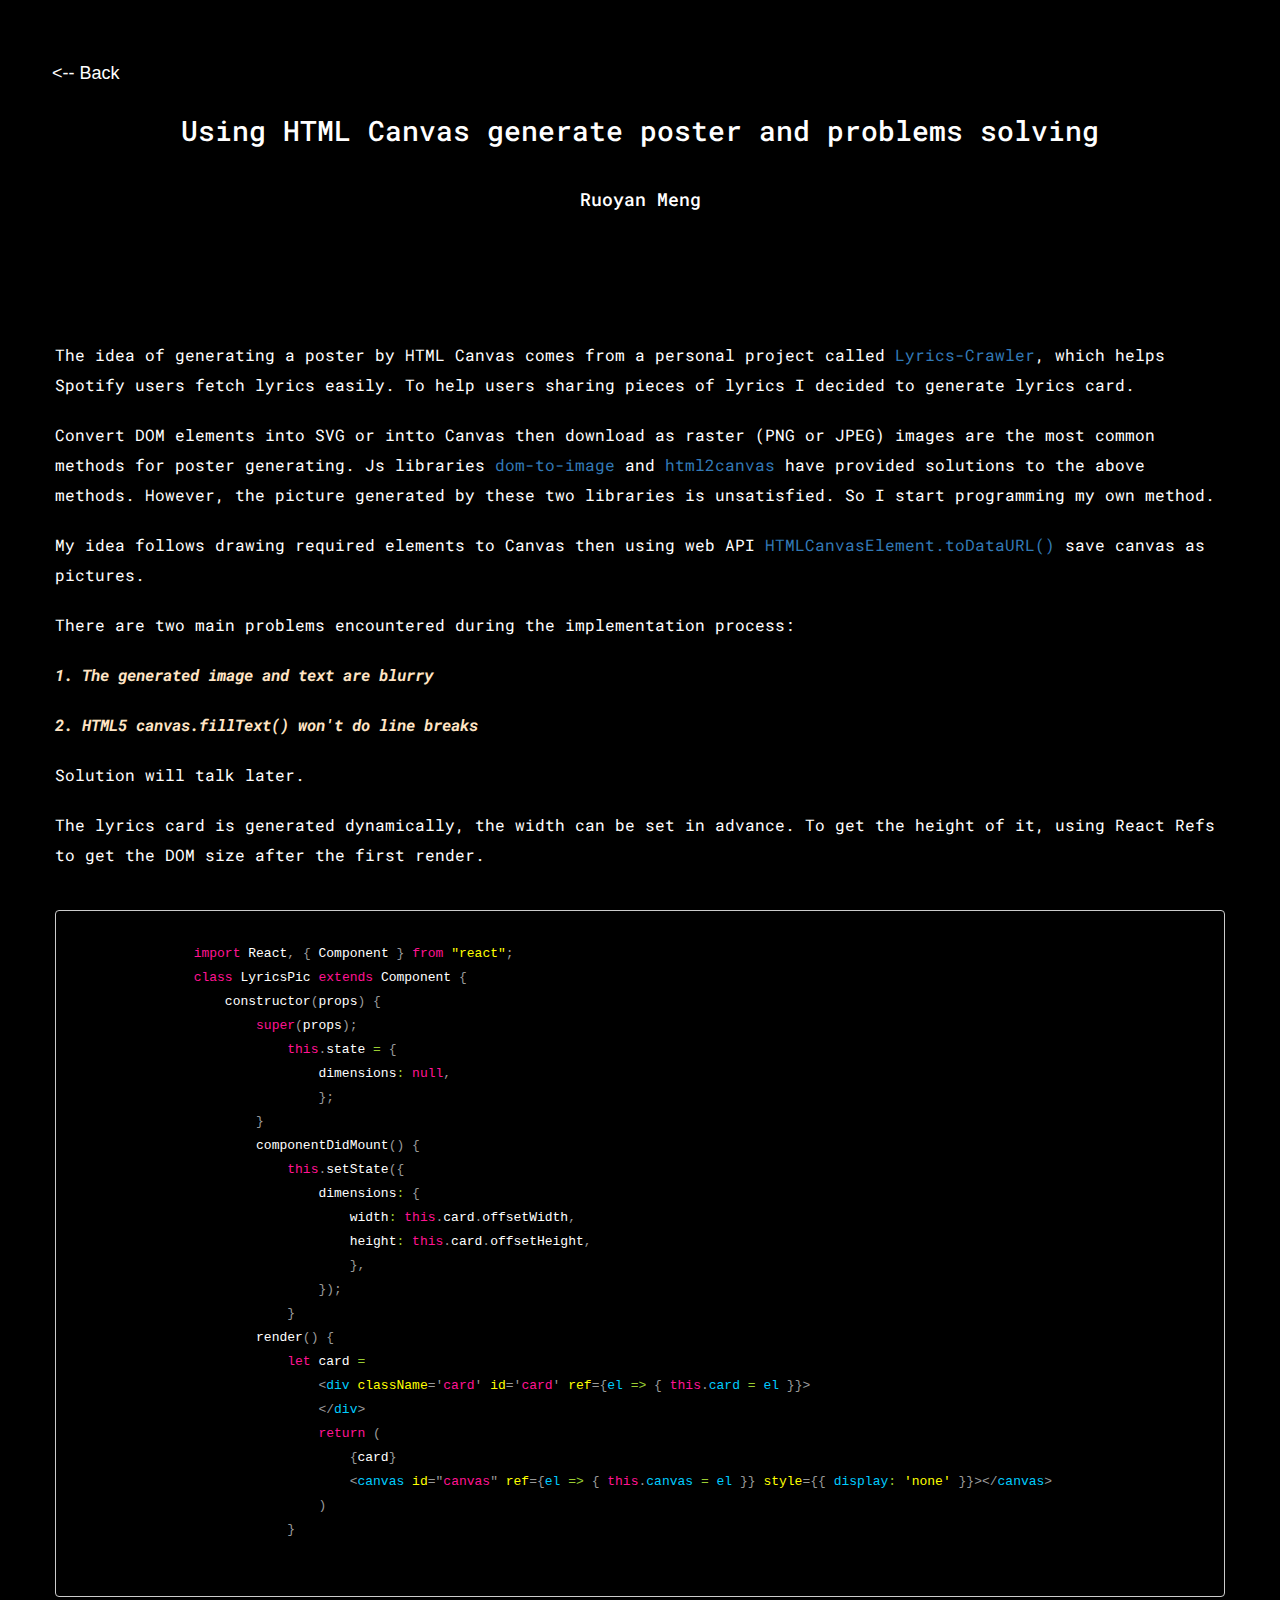
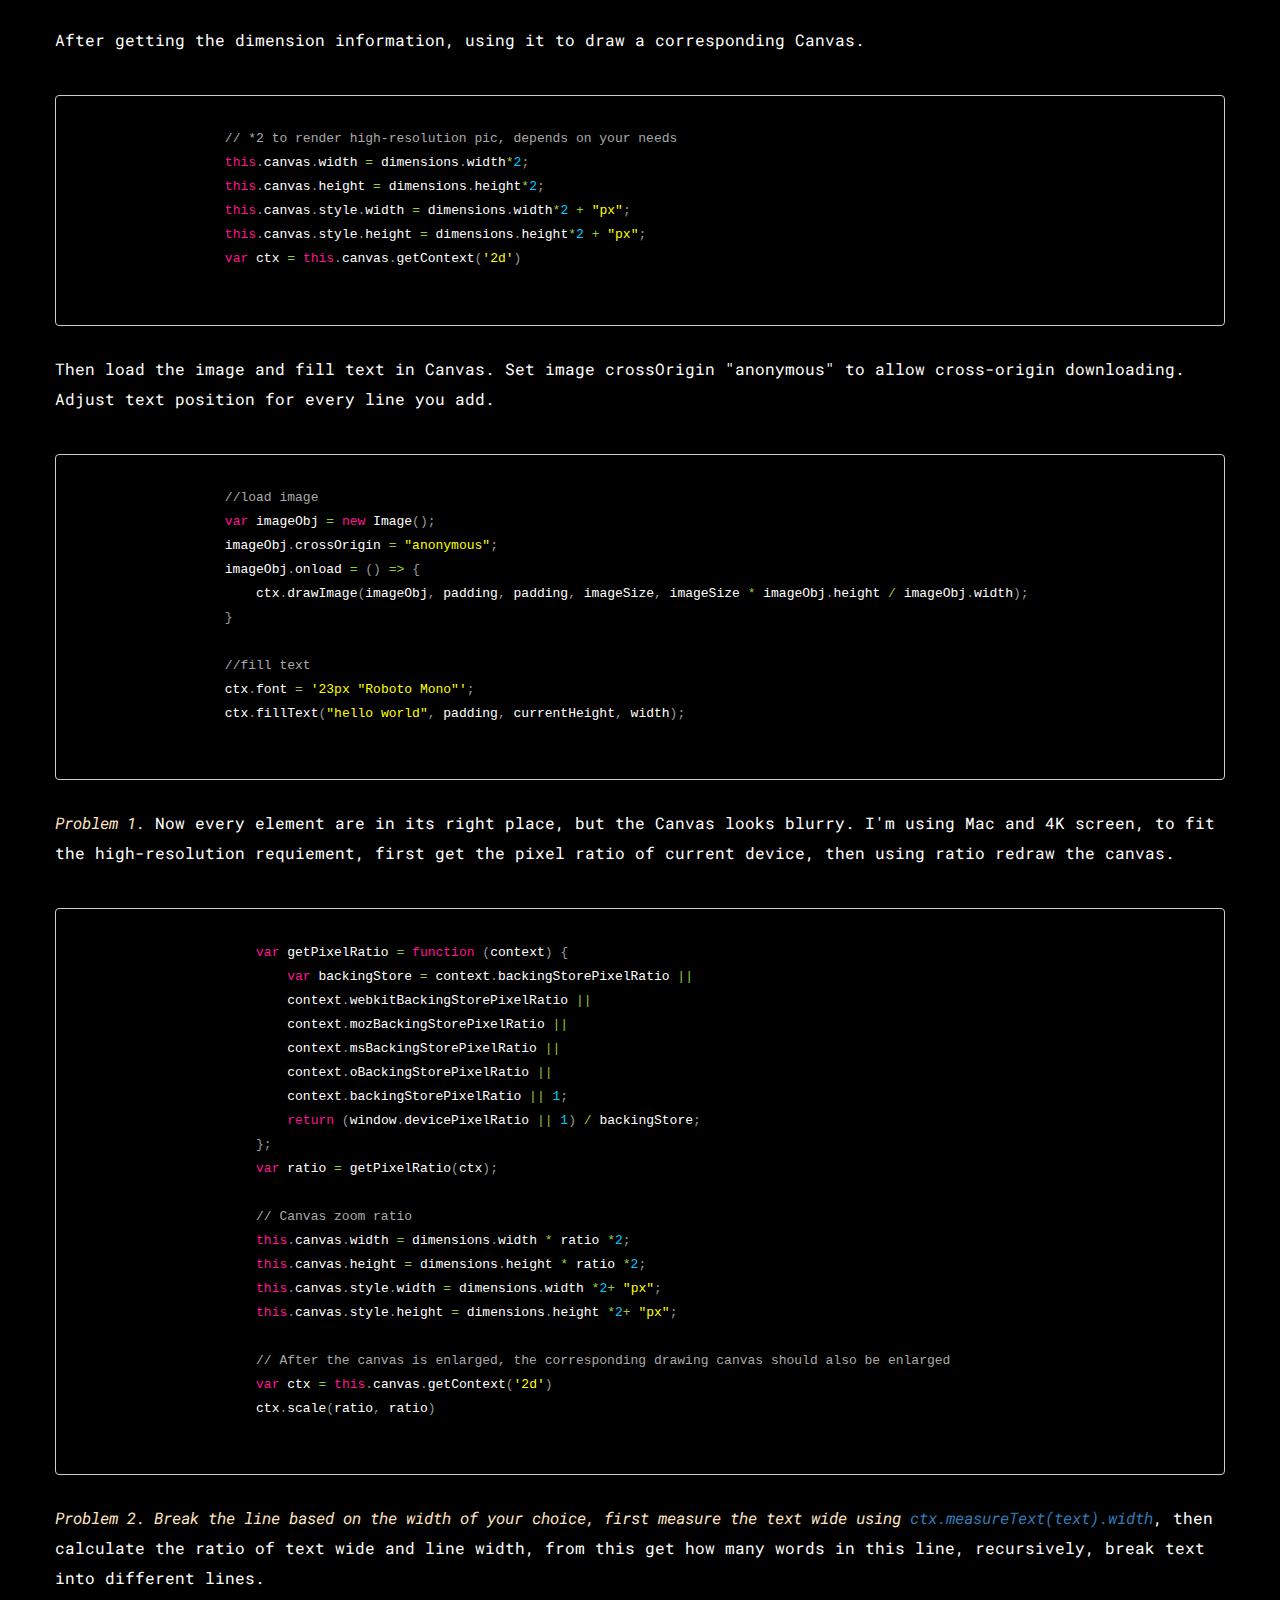
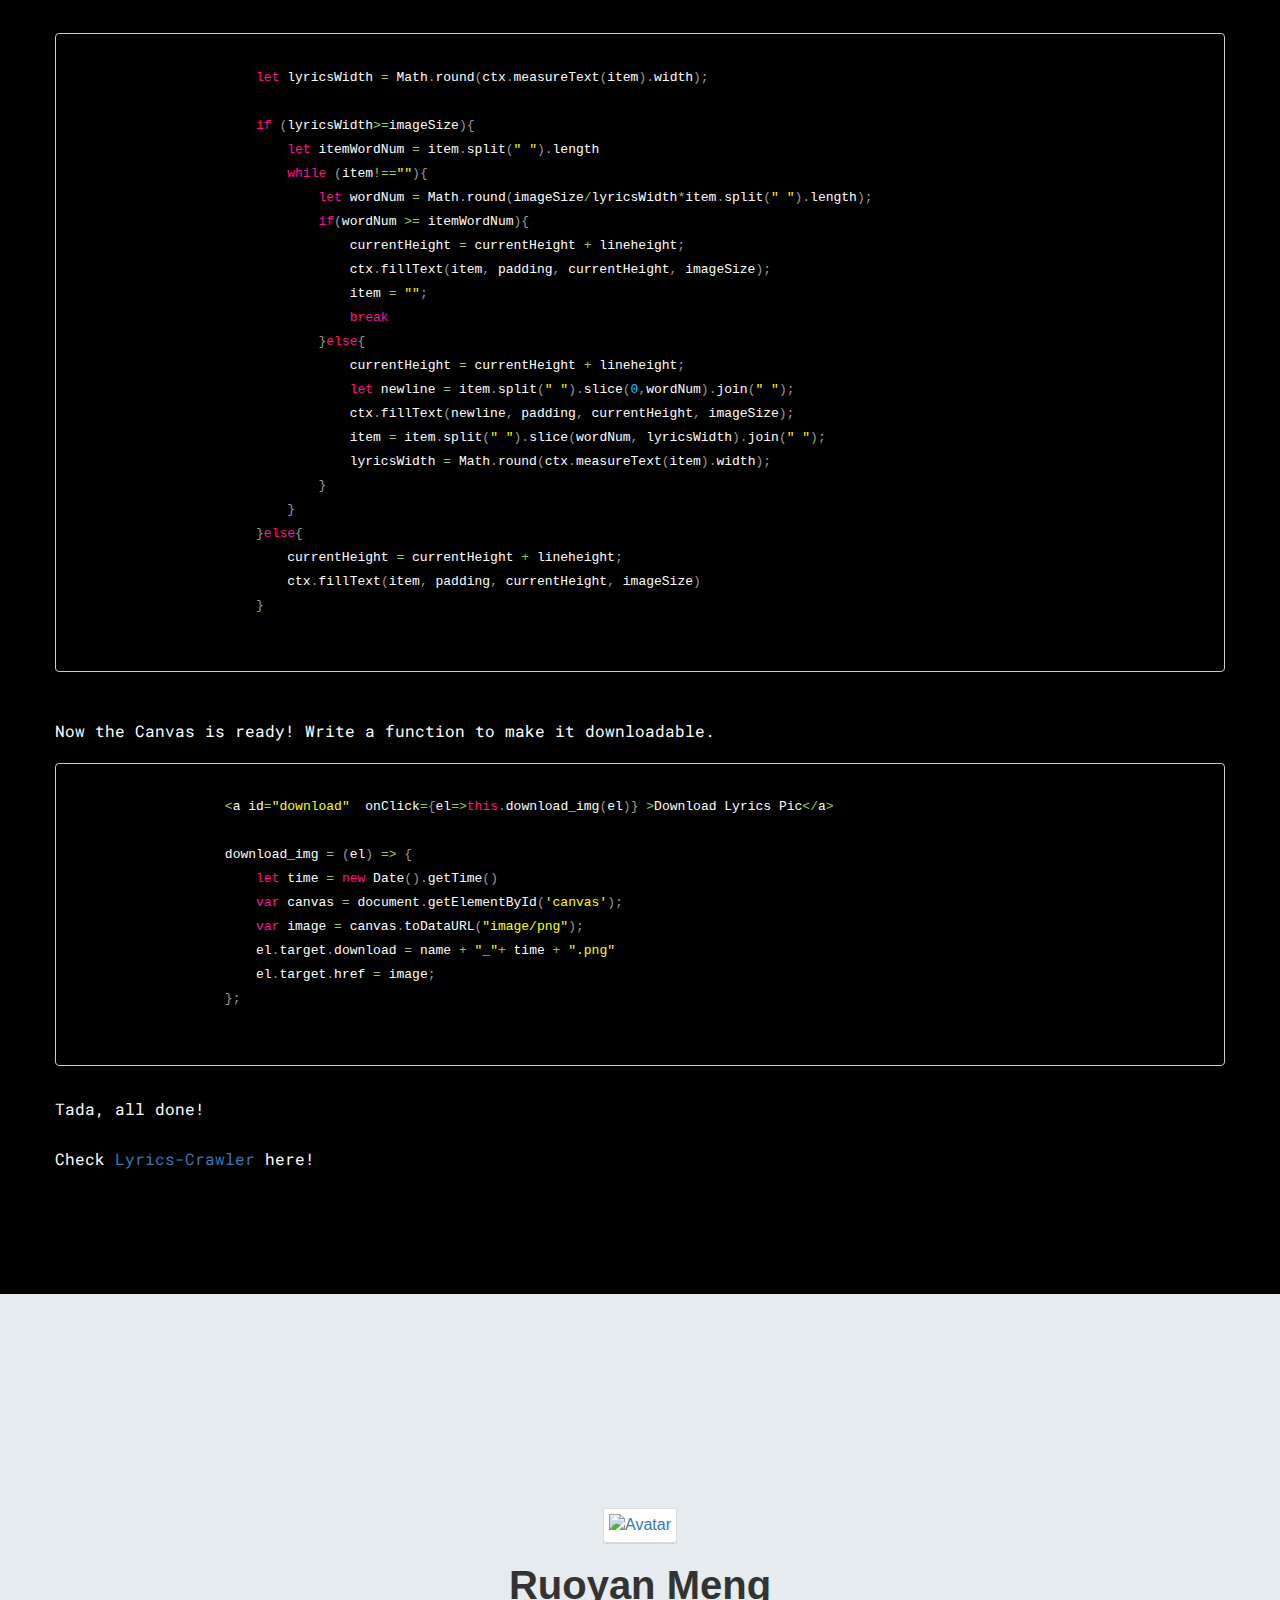
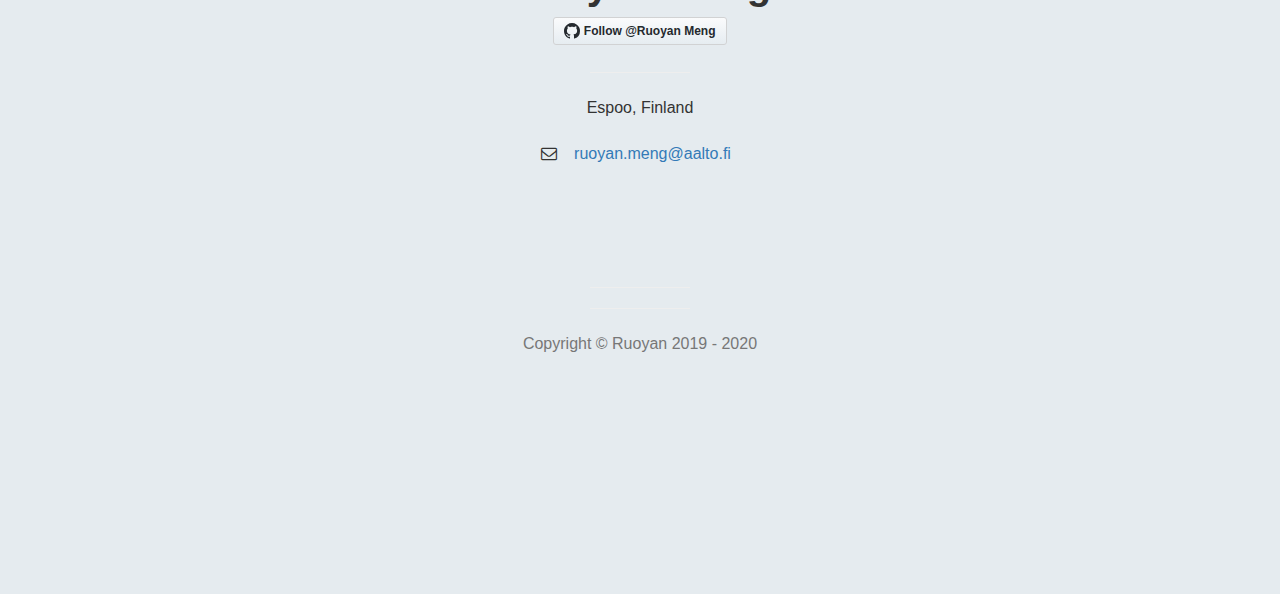
==== posts/2020_03_06.html @ 876b1746 "add post 2020_03_06" ====
<!DOCTYPE html>
<html lang="en">

<head>

    <meta charset="utf-8">
    <meta http-equiv="X-UA-Compatible" content="IE=edge">
    <meta name="viewport" content="width=device-width, initial-scale=1">
    <meta name="description" content="">
    <meta name="author" content="">

    <title>Using HTML Canvas generate poster and problems solving</title>

    <!-- Bootstrap Core CSS -->
    <link href="../lib/bootstrap/3.3.7/css/bootstrap.min.css" rel="stylesheet">

    <!-- Custom CSS -->
    <link href="../css/style.css" rel="stylesheet">
    <link href="../css/prism.css" rel="stylesheet" />

    <!-- Custom Fonts -->
    <script src="https://kit.fontawesome.com/84e52e79f6.js" crossorigin="anonymous"></script>
    <link href="../lib/font-awesome-4/css/font-awesome.min.css" rel="stylesheet" type="text/css">
    <link href="../css/font.css" rel="stylesheet" type="text/css">
    <link href="https://fonts.googleapis.com/css?family=Roboto+Mono&display=swap" rel="stylesheet">

    <!-- HTML5 Shim and Respond.js IE8 support of HTML5 elements and media queries -->
    <!-- WARNING: Respond.js doesn't work if you view the page via file:// -->
    <!--[if lt IE 9]>
        <script src="../lib/support/html5shiv.js"></script>
        <script src="../lib/support/respond.min.js"></script>
    <![endif]-->

</head>

<body>

    <!-- Navigation -->

    <!-- Header -->
    <header id="top" class="header" style="height: 240px;">
        <div class="bg-post">
            <div class="row">
                <a href="#blog" class="btn btn-dark btn-lg" style="float: left;" onclick="history.back()"></i> &lt;--
                    Back</a>
            </div>
            <div class="post-vertical-center row" style="font-family: 'Roboto Mono', monospace;vertical-align: middle;">
                <h3>Using HTML Canvas generate poster and problems solving </h1>
                    <br>
                    <h4 class="subtitle">Ruoyan Meng</h4>
            </div>
        </div>
    </header>

    <!--content-->
    <section id="blog" style="color: white; background-color: black; font-family: 'Roboto Mono', monospace;"
        class="services">
        <div class="container" style="z-index: 1; ">
            <div class="row">
                <p>The idea of generating a poster by HTML Canvas comes from a personal project called <a href="https://lyrics-crawler.herokuapp.com/">Lyrics-Crawler</a>,
                    which helps Spotify users fetch lyrics easily. To help users sharing pieces of lyrics I decided to
                    generate lyrics card.</p>
                <p>Convert DOM elements into SVG or intto Canvas then download as raster (PNG or JPEG) images are the
                    most
                    common methods for poster generating. Js libraries <a
                        href="https://github.com/tsayen/dom-to-image">dom-to-image</a> and <a
                        href="https://github.com/niklasvh/html2canvas">html2canvas</a> have provided
                    solutions to the above methods. However, the picture generated by these two libraries is
                    unsatisfied. So I start programming my own method.</p>
                <p>
                    My idea follows drawing required elements to Canvas then using web API <a
                        href="https://developer.mozilla.org/zh-CN/docs/Web/API/HTMLCanvasElement/toDataURL">HTMLCanvasElement.toDataURL()</a>
                    save
                    canvas as pictures.
                </p>
                <p>
                    There are two main problems encountered during the implementation process:
                </p>
                <p style="color:bisque;">
                    <B> <i>1. The generated image and text are blurry</i> </B>
                </p>
                <p style="color:bisque;">
                    <B> <i>2. HTML5 canvas.fillText() won't do line breaks</i> </B>
                </p>
                <p>Solution will talk later.</p>
                <p>The lyrics card is generated dynamically, the width can be set in advance. To get the height of it,
                    using React Refs to get the DOM size after the first render.</p>
                <p>
                    <pre>
                <code class="language-jsx" style="font-size: small; ">
                import React, { Component } from "react";
                class LyricsPic extends Component {
                    constructor(props) {
                        super(props);
                            this.state = {
                                dimensions: null,
                                };
                        }
                        componentDidMount() {
                            this.setState({
                                dimensions: {
                                    width: this.card.offsetWidth,
                                    height: this.card.offsetHeight,
                                    },
                                });
                            }
                        render() {
                            let card =
                                &lt;div className='card' id='card' ref={el => { this.card = el }}>
                                &lt;/div>
                                return (
                                    {card}
                                    &lt;canvas id="canvas" ref={el => { this.canvas = el }} style={{ display: 'none' }}>&lt;/canvas>
                                )
                            }
                        </code>
                    </pre>
                </p>
                <p>
                    After getting the dimension information, using it to draw a corresponding Canvas.
                </p>
                <p>
                    <pre>
                        <code class="language-javascript" style="font-size: small; ">
                    // *2 to render high-resolution pic, depends on your needs
                    this.canvas.width = dimensions.width*2;
                    this.canvas.height = dimensions.height*2;
                    this.canvas.style.width = dimensions.width*2 + "px";
                    this.canvas.style.height = dimensions.height*2 + "px";
                    var ctx = this.canvas.getContext('2d')
                        </code>
                    </pre>
                </p>
                <p>
                    Then load the image and fill text in Canvas. Set image crossOrigin "anonymous" to allow cross-origin
                    downloading. Adjust text position for every line you add.
                </p>
                <p>
                    <pre>
                    <code class="language-javascript" style="font-size: small; ">
                    //load image
                    var imageObj = new Image();
                    imageObj.crossOrigin = "anonymous";
                    imageObj.onload = () => {
                        ctx.drawImage(imageObj, padding, padding, imageSize, imageSize * imageObj.height / imageObj.width);
                    }
                    
                    //fill text
                    ctx.font = '23px "Roboto Mono"';
                    ctx.fillText("hello world", padding, currentHeight, width);
                    </code>
                </pre>
                </p>
                <p>
                    <i style="color: bisque;">Problem 1.</i> Now every element are in its right place, but the Canvas
                    looks blurry. I'm using Mac and 4K screen, to fit the high-resolution requiement, first get the
                    pixel ratio of current device, then using ratio redraw the canvas.
                </p>
                <p>
                    <pre>
                        <code class="language-javascript" style="font-size: small; ">
                        var getPixelRatio = function (context) {
                            var backingStore = context.backingStorePixelRatio ||
                            context.webkitBackingStorePixelRatio ||
                            context.mozBackingStorePixelRatio ||
                            context.msBackingStorePixelRatio ||
                            context.oBackingStorePixelRatio ||
                            context.backingStorePixelRatio || 1;
                            return (window.devicePixelRatio || 1) / backingStore;
                        };
                        var ratio = getPixelRatio(ctx);
                        
                        // Canvas zoom ratio
                        this.canvas.width = dimensions.width * ratio *2;
                        this.canvas.height = dimensions.height * ratio *2;
                        this.canvas.style.width = dimensions.width *2+ "px";
                        this.canvas.style.height = dimensions.height *2+ "px";
                
                        // After the canvas is enlarged, the corresponding drawing canvas should also be enlarged
                        var ctx = this.canvas.getContext('2d')
                        ctx.scale(ratio, ratio)
                        </code>
                    </pre>
                </p>
                <p>
                    <i style="color: bisque;">Problem 2. Break the line based on the width of your choice, first measure
                        the text wide using <a
                            href="https://developer.mozilla.org/zh-CN/docs/Web/API/CanvasRenderingContext2D/measureText">ctx.measureText(text).width</a></i>,
                    then calculate the ratio of text wide and line width, from this get how many words in this line,
                    recursively, break text into different lines.
                </p>
                <p>
                    <pre>
                        <code class="language-javascript" style="font-size: small; ">
                        let lyricsWidth = Math.round(ctx.measureText(item).width);

                        if (lyricsWidth>=imageSize){
                            let itemWordNum = item.split(" ").length
                            while (item!==""){
                                let wordNum = Math.round(imageSize/lyricsWidth*item.split(" ").length);
                                if(wordNum >= itemWordNum){
                                    currentHeight = currentHeight + lineheight;
                                    ctx.fillText(item, padding, currentHeight, imageSize);
                                    item = "";
                                    break
                                }else{
                                    currentHeight = currentHeight + lineheight;
                                    let newline = item.split(" ").slice(0,wordNum).join(" ");
                                    ctx.fillText(newline, padding, currentHeight, imageSize);
                                    item = item.split(" ").slice(wordNum, lyricsWidth).join(" ");
                                    lyricsWidth = Math.round(ctx.measureText(item).width);
                                }
                            }
                        }else{
                            currentHeight = currentHeight + lineheight;
                            ctx.fillText(item, padding, currentHeight, imageSize)
                        }   
                        </code>
                    </pre>
                </p>
                </p>
                Now the Canvas is ready! Write a function to make it downloadable.
                <p>
                    <pre>
                    <code class="language-javascript" style="font-size: small; ">
                    &lt;a id="download"  onClick={el=>this.download_img(el)} >Download Lyrics Pic&lt;/a>  
                    
                    download_img = (el) => {
                        let time = new Date().getTime()
                        var canvas = document.getElementById('canvas');
                        var image = canvas.toDataURL("image/png");
                        el.target.download = name + "_"+ time + ".png"
                        el.target.href = image;
                    };                  
                        </code>
                    </pre>
                </p>
                <p>
                    Tada, all done!
                </p>
                <p>
                    Check <a href="https://lyrics-crawler.herokuapp.com/">Lyrics-Crawler</a> here!
                </p>
            </div>
        </div>

    </section>




    <!-- Footer -->
    <footer id="contact">
        <div class="foot-container">
            <div class="text-center">
                <div class="avatar" title="Stephen Chow">
                    <a href="https://github.com/RuoyanMeng" target="_blank">
                        <img src="../image/nemo_seagulls.jpg" alt="Avatar">
                    </a>
                </div>

                <h2><strong>Ruoyan Meng</strong></h2>
                <a class="github-button" href="https://github.com/RuoyanMeng" data-size="large" data-show-count="true"
                    aria-label="Follow @Ruoyan Meng on GitHub">Follow @Ruoyan Meng</a>

                <hr class="small">

                <p>Espoo, Finland</p>
                <ul class="list-unstyled">
                    <li class="row-email">
                        <i class="fa fa-envelope-o fa-fw"></i>
                        <a href="mailto:ruoyan.meng@aalto.fi">ruoyan.meng@aalto.fi</a>
                    </li>
                </ul>
                <br>
                <ul class="list-inline">
                    <li>
                        <a href="https://github.com/RuoyanMeng" target="_blank"><i
                                class="fab fa-github fa-fw fa-3x"></i></a>
                    </li>
                    <li>
                        <a href="https://www.linkedin.com/in/ruoyan-meng-3328a1151/" target="_blank"><i
                                class="fab fa-linkedin fa-fw fa-3x"></i></a>
                    </li>
                </ul>

                <hr class="small">

                <hr class="small">
                <p class="text-muted">Copyright &copy; Ruoyan 2019 - <span id="currentYear">2020</span></p>
            </div>
        </div>
        <a id="to-top" href="#top" class="btn btn-dark btn-lg"><i class="fa fa-chevron-up fa-fw fa-1x"></i></a>
    </footer>

    <!-- jQuery -->
    <script type="text/javascript" src="../lib/jquery.min.js"></script>

    <!-- Bootstrap Core JavaScript -->
    <script type="text/javascript" src="../lib/bootstrap/3.3.7/bootstrap.min.js"></script>

    <!-- Custom Theme JavaScript -->
    <script type="text/javascript" src="../js/index.js"></script>
    <script src="../js/prism.js"></script>

    <script type="text/javascript" src="../js/count.js"></script>
    <script async defer src="../lib/github-buttons/buttons.min.js"></script>

</body>

</html>
---- css/style.css ----
/*!
 * Start Bootstrap - Stylish Portfolio (http://startbootstrap.com/)
 * Copyright 2013-2016 Start Bootstrap
 * Licensed under MIT (https://github.com/BlackrockDigital/startbootstrap/blob/gh-pages/LICENSE)
 */

/* Global Styles */

html,
body {
    width: 100%;
    height: 100%;
    font-size: 16px;
}

body {
    font-family: "Source Sans Pro","Helvetica Neue",Helvetica,Arial,sans-serif;
}

h2 { font-size: 40px; }
h3 { font-size: 28px; }

a, a:hover, a:visited {
    text-decoration: none;
}


.animated {
	-webkit-animation-duration: 1s;
	animation-duration: 1s;
	-webkit-animation-fill-mode: both;
	animation-fill-mode: both
}

.animated.infinite {
	-webkit-animation-iteration-count: infinite;
	animation-iteration-count: infinite
}

.animated.hinge {
	-webkit-animation-duration: 2s;
	animation-duration: 2s
}

.animated.bounceIn, .animated.bounceOut, .animated.flipOutX, .animated.flipOutY
	{
	-webkit-animation-duration: .75s;
	animation-duration: .75s
}

/* Custom Button Styles */

.btn-dark {
    border-radius: 0;
    color: #fff;
    background-color: rgba(0,0,0,0.4);
}

.btn-dark:hover,
.btn-dark:focus,
.btn-dark:active {
    color: #fff;
    background-color: rgba(0,0,0,0.7);
}

.btn-light {
    border-radius: 0;
    color: #333;
    background-color: rgb(255,255,255);
}

.btn-light:hover,
.btn-light:focus,
.btn-light:active {
    color: #333;
    background-color: rgba(255,255,255,0.8);
}

/* Custom Horizontal Rule */

hr.small {
    max-width: 100px;
}
hr.small.dark {
    border-top: 1px solid #AAAAAA;
    margin: 30px auto;
}

.subTitle{
	margin: 30px;
}
/* Side Menu */

#sidebar-wrapper {
    z-index: 1000;
    position: fixed;
    right: 0;
    width: 250px;
    height: 100%;
    transform: translateX(250px);
    overflow-y: auto;
    background: #222;
    -webkit-transition: all 0.4s ease 0s;
    -moz-transition: all 0.4s ease 0s;
    -ms-transition: all 0.4s ease 0s;
    -o-transition: all 0.4s ease 0s;
    transition: all 0.4s ease 0s;
}

.sidebar-nav {
    position: absolute;
    top: 0;
    width: 250px;
    margin: 0;
    padding: 0;
    list-style: none;
}

.sidebar-nav li {
    text-indent: 20px;
    line-height: 40px;
}

.sidebar-nav li a {
    display: block;
    text-decoration: none;
    color: #999;
}

.sidebar-nav li a:hover {
    text-decoration: none;
    color: #fff;
    background: rgba(255,255,255,0.2);
}

.sidebar-nav li a:active,
.sidebar-nav li a:focus {
    text-decoration: none;
}

.sidebar-nav > .sidebar-brand {
    height: 55px;
    font-size: 18px;
    line-height: 55px;
}

.sidebar-nav > .sidebar-brand a {
    color: #999;
}

.sidebar-nav > .sidebar-brand a:hover {
    color: #fff;
    background: none;
}

#menu-toggle {
    z-index: 1;
    position: fixed;
    top: 0;
    right: 0;
}

#sidebar-wrapper.active {
    right: 250px;
    width: 250px;
    -webkit-transition: all 0.4s ease 0s;
    -moz-transition: all 0.4s ease 0s;
    -ms-transition: all 0.4s ease 0s;
    -o-transition: all 0.4s ease 0s;
    transition: all 0.4s ease 0s;
}

.toggle {
    margin: 5px 5px 0 0;
}

/* Header */

.header {
    display: table;
    position: relative;
    width: 100%;
    /* background: url(../image/bg.jpg) no-repeat center center scroll;this.params */
    -webkit-background-size: cover;
    -moz-background-size: cover;
    background-size: cover;
    -o-background-size: cover;
}
.text-vertical-center {
    display: table-cell;
    text-align: center;
    color: white;
    position: relative;
}

.text-vertical-center h1 {
    margin: 0;
    padding: 0;
    font-size: 3.5em;
    font-weight: 700;
}

.bg-canvas {
    background:black;
    position: absolute;
    top: 0;
    left: 0;
    width: 100%;
    height: 100%;
    z-index: 0;
    text-align: center;
}

/* About */

.about {
    padding: 100px 0;
    background-color: #eee;
}

.about h2 {
    margin-bottom: 40px;
}

/* Funny Box */
.funnyBox{

}
.funnyBox i{
    margin-right: 20px;
    color: #777777;
}
.funnyBox span{
    margin-right: 20px;
    color: #777777;
    font-size: 50px;
    font-family: Consolas;
    font-weight: bold;
}
.funnyBox .rightInput{
    color: limegreen;
}
.funnyBox .wrongInput{
    color: red;
}
/* Services */

.services {
    padding: 100px 0;
    overflow: hidden;
    position: relative;
}

.services h3 a, .services h3 a:hover { color:#0769AD;display: inline-block;font-weight: 600; }
.services iframe { vertical-align: middle; }

.service-item {
    margin-bottom: 30px;
}
.service-item .item-icon {
    padding: 25px 0px 0px 0px;
}


/* vue project area */
.vue-project {
    padding: 100px 0;
    /* background-color: #35495E; */
    /* background-color: #E5EBEF; */
    background-color: white;
    color: white;
}
/* .vue-project .container { width: 930px; }
.vue-project h3.head{ color: #000;text-align: center; }
.vue-project h3 a, .vue-project h3 a:hover { color:#41B883;display: inline-block; }
.vue-project ul {
    color: #ddd;
    padding: 0;
    margin: 0;
}

.vue-project ul li{
    list-style: none;
    margin-bottom: 40px;
    height: 200px;
}
.vue-project ul li h3{ text-align: center; }
.vue-project ul li p { color: #555;text-align: center;padding: 0 15px; } */

.vue-project .container { width: 1000px;padding: 0px; }
.vue-project h3.head{ color: #000;text-align: center;margin-bottom: 100px; }

.vue-project h3 a, .vue-project h3 a:hover { color:#41B883;display: inline-block; }
.vue-project ul {
    color: #ddd;
    margin: 0;
    padding: 0;

    display: flex;
    align-items: flex-start;
    flex-wrap: wrap;
    /* justify-content: space-around; */
}

.vue-project ul li{
    list-style: none;
    margin-bottom: 20px;
    height: 480px;

    width: 280px;
    /* background-color: #eee; */
    border-radius: 4px;
    /* box-shadow: 0 1px 5px rgba(0,0,0,.2); */
    display: inline-block;
    margin: 0 10px 20px 10px;
    flex-grow: 1;
    padding-bottom: 5px;
    transition: all .3s;
    /* overflow: hidden; */
}

/* .vue-project ul li:hover{
    box-shadow: 0 1px 20px rgba(0,0,0,.4);
} */

.vue-project ul li .vue-thumbnail {
    background-color: white;
    border-radius: 2px;

    /* border: 1px solid #dddddd; */
    /* box-shadow: 0 1px 1px rgb(0,0,0,0.1); */
    border-radius: 3px;
    /* display: inline-block; */
    transition: all 300ms;
    -webkit-transition: all 300ms;
    background-color: white;
    overflow: hidden;
    height: 230px;
    display: flex;
    align-items: center;
}

/* .vue-project ul li:hover .vue-thumbnail {
    box-shadow: 0 1px 12px rgba(0,0,0,.5);
} */

.vue-project ul li .vue-thumbnail img {
    display: block;
    height: auto;
    max-height: 230px;
    max-width: 100%;
    margin-left: auto;
    margin-right: auto;
}

.vue-project ul li h3{ text-align: center;margin: 5px 0; }
.vue-project ul li div.text-center { margin: 15px 0 0; }
.vue-project ul li p { color: #aaa;text-align: center;padding: 5px; }




.works-area{
	z-index: 1;
}
.linear {
	animation-timing-function: linear
}
.bg-icon {
    width: 6000px;
    animation: 60s bgIconsShowcaseSlide infinite linear;
    animation-fill-mode: both;
    backface-visibility: hidden;
    perspective: 1000;
    z-index: 0;
    position: absolute;
	top: 0;
    right: 0;
    bottom: 0;
    left: 0;
    box-sizing: border-box;
    opacity: 0.5;
}
.bg-icon:after {
    content: "";
    display: block;
    position: absolute;
    top: 0;
    right: 0;
    bottom: 0;
    left: 0;
    background-position: top;
    border-radius: inherit;
	opacity: .1;
    background-image: url(../image/bg-image.svg);
    background-repeat: repeat;
}
@keyframes bgIconsShowcaseSlide{0%{transform:translateZ(0);}to{transform:translate3d(-1200px,0,0);}}
/* Callout */

.callout {
    display: table;
    width: 100%;
    height: 400px;
    color: #fff;
    background: url(../img/callout.jpg) no-repeat center center scroll;
    -webkit-background-size: cover;
    -moz-background-size: cover;
    background-size: cover;
    -o-background-size: cover;
}

/* Portfolio */

.portfolio {
    padding: 50px 0;
}

.portfolio-item {
    margin-bottom: 30px;
}

.img-portfolio {
    margin: 0 auto;
}

.img-portfolio:hover {
    opacity: 0.8;
}

/* Call to Action */

.call-to-action {
    padding: 50px 0;
}

.call-to-action .btn {
    margin: 10px;
}

/* Map */

.map {
    height: 500px;
}

@media(max-width:768px) {
    .map {
        height: 75%;
    }
}

.map iframe {
    pointer-events: none;
}

/* Footer */

footer {
    width: 100%;
    height: 100%;
    display: flex;
    justify-content: center;
    background-color: #E5EBEF;
}

footer .foot-container {
    display: flex;
    align-items: center;
    justify-content: center;
    flex-direction: column;
    width: 970px;
}

.avatar {
    border: 1px solid #dddddd;
    box-shadow: 0 1px 1px rgb(0,0,0,0.1);
    border-radius: 3px;
    display: inline-block;
    transition: all 300ms;
    -webkit-transition: all 300ms;
    background-color: white;
}
.avatar:hover {
    border: 1px solid #AAAAAA;
    box-shadow: 0 1px 8px rgb(0,0,0,0.5);
}
.avatar a {
    padding: 5px;
    display: inline-block;
}
.avatar img{
    width: 200px;
    height: 200px;
}

.row-email a{
    margin: 5px 10px;
}

#to-top {
  display: none;
  position: fixed;
  bottom: 5px;
  right: 5px;
}


#imgB{
    max-height: 100%;  
    max-width: 100%; 
    width: auto;
    height: auto;
    position: absolute;  
    top: 0;  
    bottom: 0;  
    left: 0;  
    right: 0;  
    margin: auto;
}


.bg-post {
    background:black;
    position: absolute;
    top: 0;
    left: 0;
    z-index: 0;
    text-align: center;
    width: 100%;
    vertical-align: middle;
    padding: 50px;
}

.post-vertical-center {
    text-align: center;
    color: white;
    position: relative;
}

p{ 
    line-height:30px;
    padding-bottom: 10px;
}
---- css/prism.css ----
/* PrismJS 1.19.0
https://prismjs.com/download.html#themes=prism-funky&languages=markup+css+clike+javascript+jsx */
/**
 * prism.js Funky theme
 * Based on “Polyfilling the gaps” talk slides http://lea.verou.me/polyfilling-the-gaps/
 * @author Lea Verou
 */

code[class*="language-"],
pre[class*="language-"] {
	font-family: Consolas, Monaco, 'Andale Mono', 'Ubuntu Mono', monospace;
	font-size: 1em;
	text-align: left;
	white-space: pre;
	word-spacing: normal;
	word-break: normal;
	word-wrap: normal;
	line-height: 1.5;

	-moz-tab-size: 4;
	-o-tab-size: 4;
	tab-size: 4;

	-webkit-hyphens: none;
	-moz-hyphens: none;
	-ms-hyphens: none;
	hyphens: none;
}

/* Code blocks */
pre[class*="language-"] {
	padding: .4em .8em;
	margin: .5em 0;
	overflow: auto;
	background: url('data:image/svg+xml;charset=utf-8,<svg%20version%3D"1.1"%20xmlns%3D"http%3A%2F%2Fwww.w3.org%2F2000%2Fsvg"%20width%3D"100"%20height%3D"100"%20fill%3D"rgba(0%2C0%2C0%2C.2)">%0D%0A<polygon%20points%3D"0%2C50%2050%2C0%200%2C0"%20%2F>%0D%0A<polygon%20points%3D"0%2C100%2050%2C100%20100%2C50%20100%2C0"%20%2F>%0D%0A<%2Fsvg>');
	background-size: 1em 1em;
}

code[class*="language-"] {
	background: black;
	color: white;
	box-shadow: -.3em 0 0 .3em black, .3em 0 0 .3em black;
}

/* Inline code */
:not(pre) > code[class*="language-"] {
	padding: .2em;
	border-radius: .3em;
	box-shadow: none;
	white-space: normal;
}

.token.comment,
.token.prolog,
.token.doctype,
.token.cdata {
	color: #aaa;
}

.token.punctuation {
	color: #999;
}

.token.namespace {
	opacity: .7;
}

.token.property,
.token.tag,
.token.boolean,
.token.number,
.token.constant,
.token.symbol {
	color: #0cf;
}

.token.selector,
.token.attr-name,
.token.string,
.token.char,
.token.builtin {
	color: yellow;
}

.token.operator,
.token.entity,
.token.url,
.language-css .token.string,
.token.variable,
.token.inserted {
	color: yellowgreen;
}

.token.atrule,
.token.attr-value,
.token.keyword {
	color: deeppink;
}

.token.regex,
.token.important {
	color: orange;
}

.token.important,
.token.bold {
	font-weight: bold;
}
.token.italic {
	font-style: italic;
}

.token.entity {
	cursor: help;
}

.token.deleted {
	color: red;
}

/* Plugin styles: Diff Highlight */
pre.diff-highlight.diff-highlight > code .token.deleted:not(.prefix),
pre > code.diff-highlight.diff-highlight .token.deleted:not(.prefix) {
	background-color: rgba(255, 0, 0, .3);
	display: inline;
}

pre.diff-highlight.diff-highlight > code .token.inserted:not(.prefix),
pre > code.diff-highlight.diff-highlight .token.inserted:not(.prefix) {
	background-color: rgba(0, 255, 128, .3);
	display: inline;
}
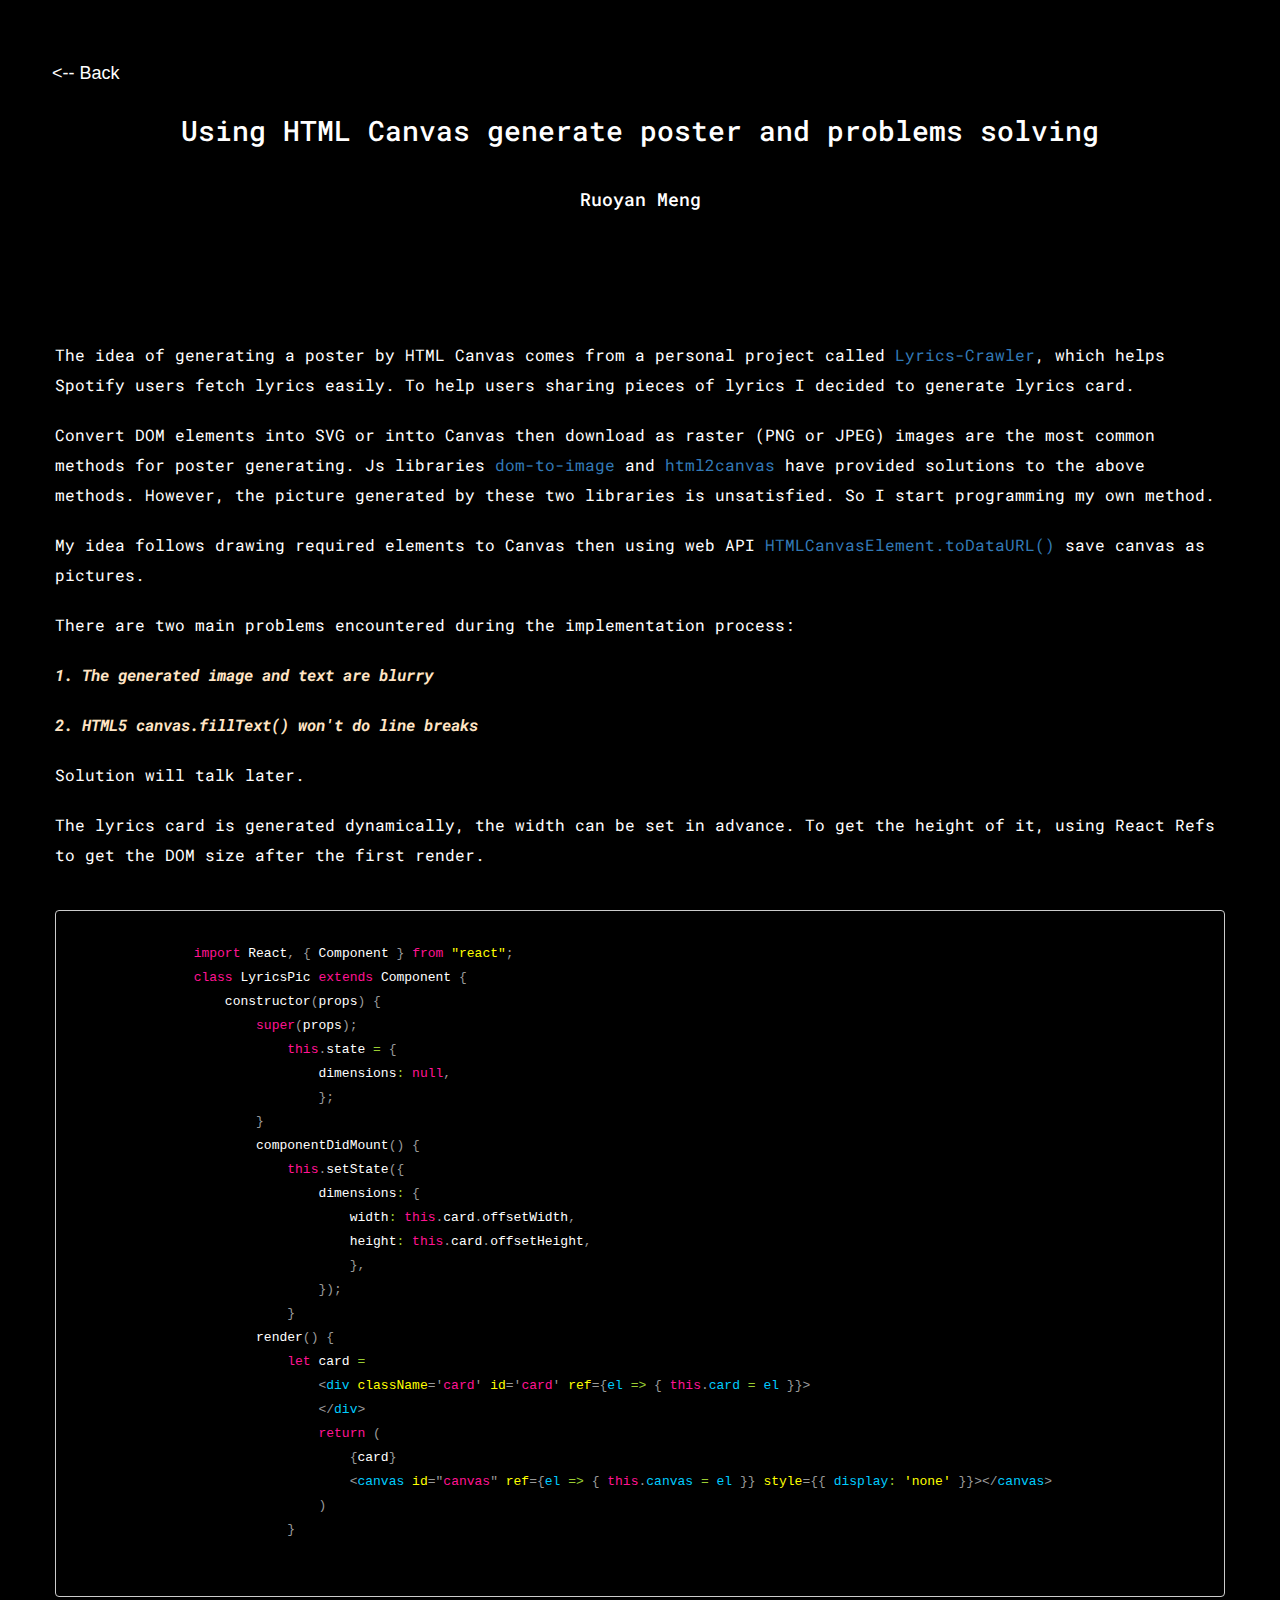
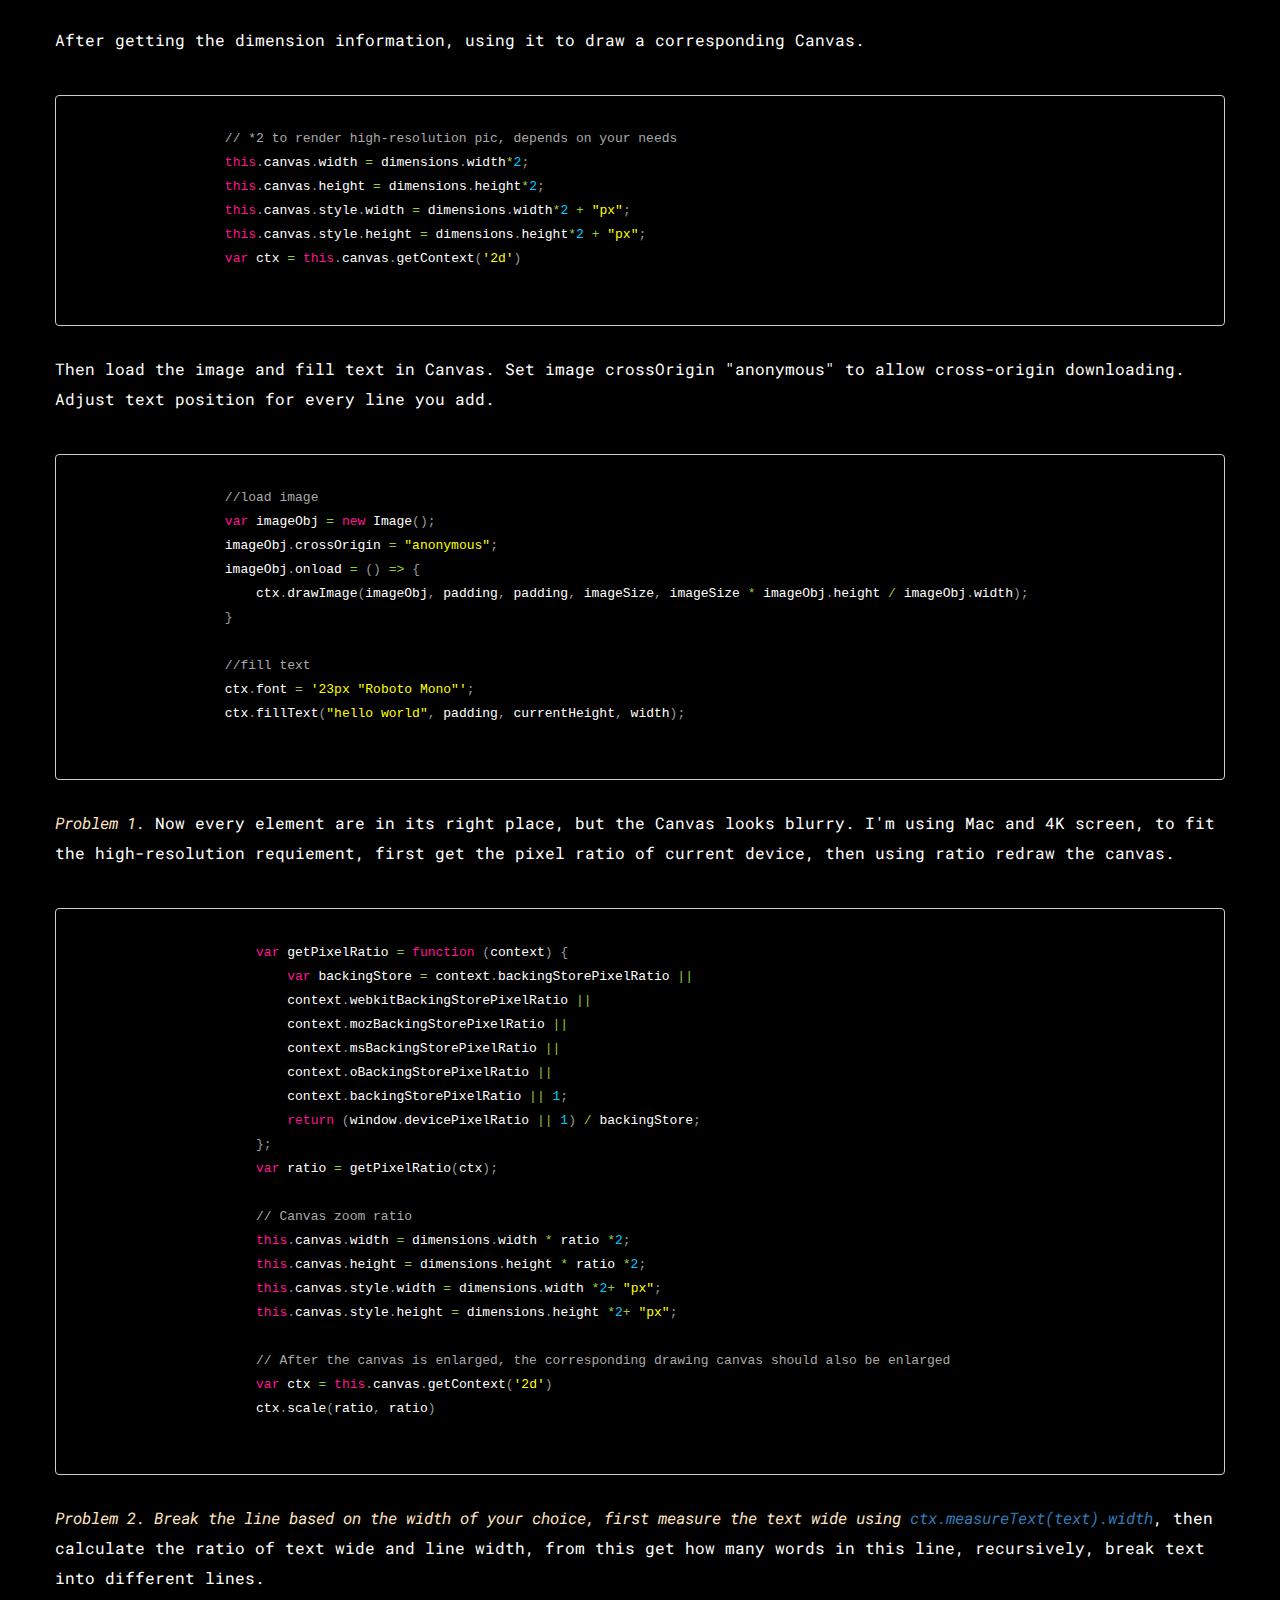
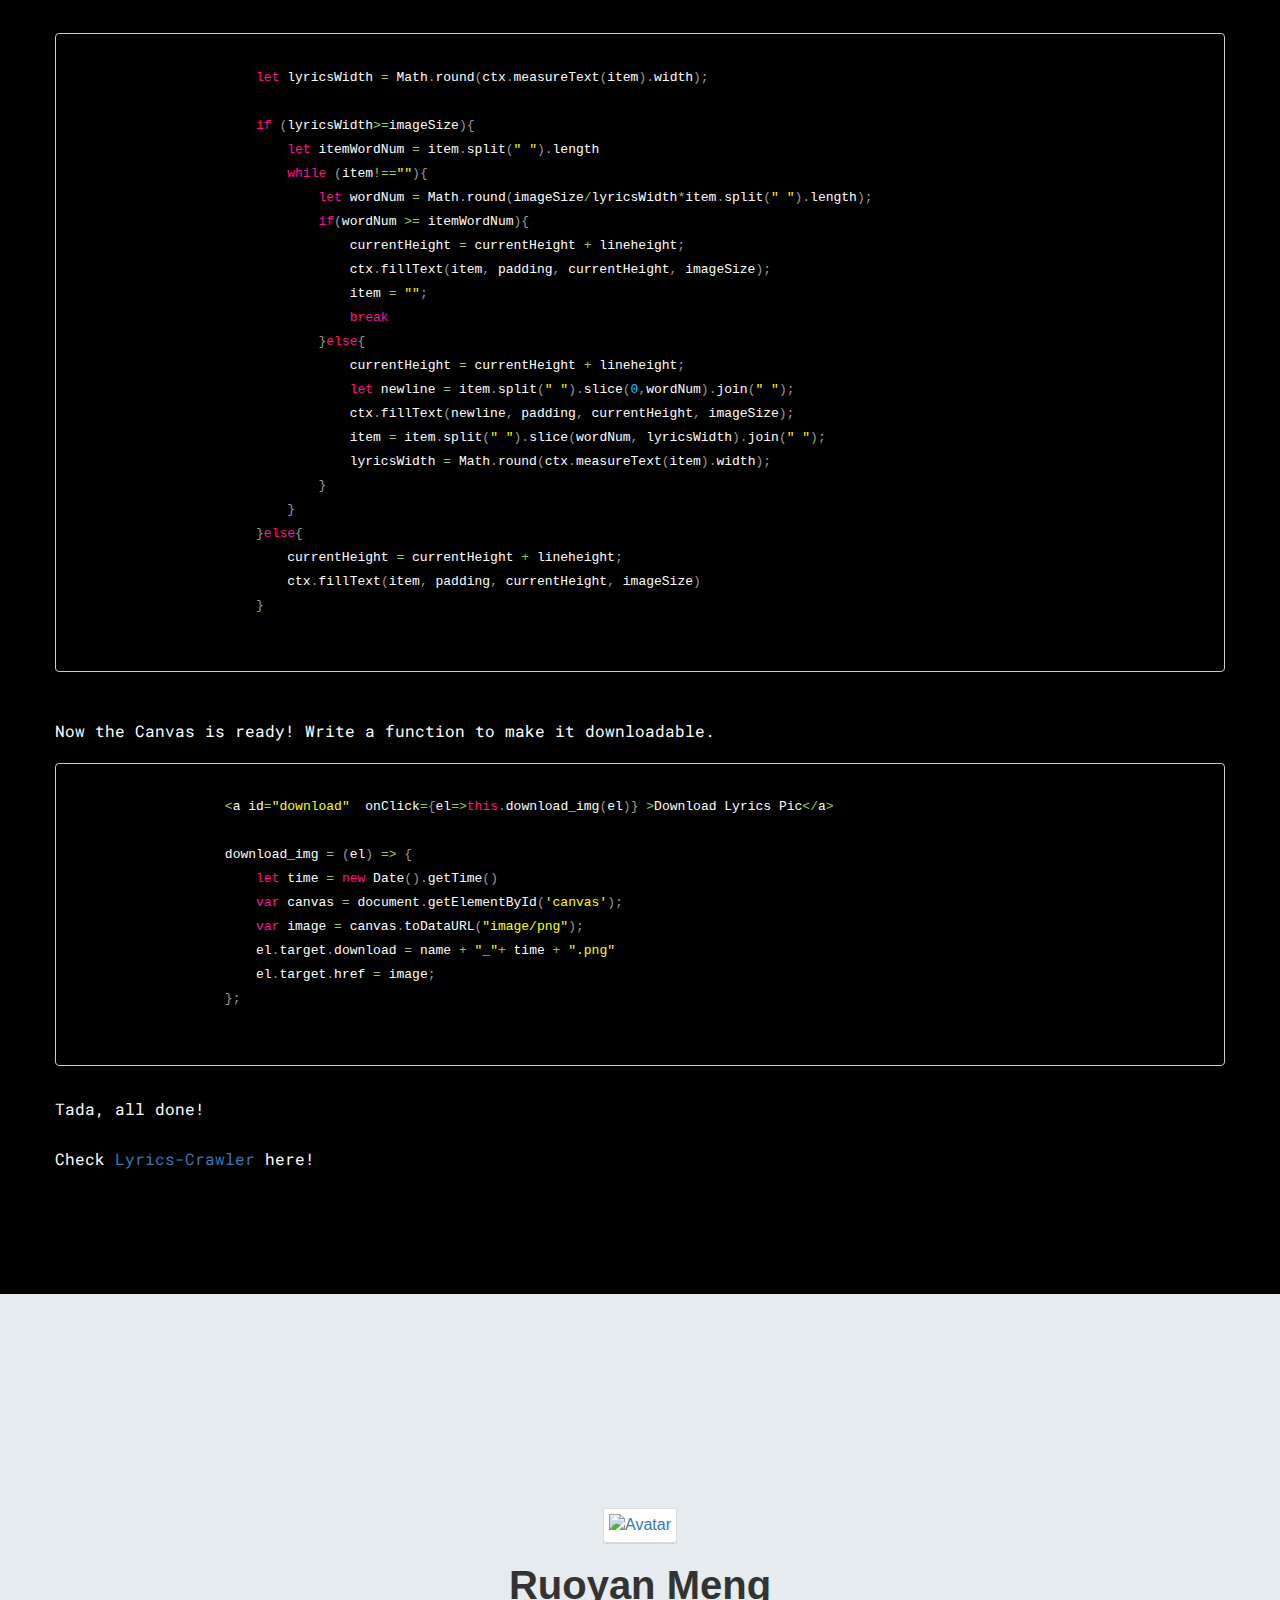
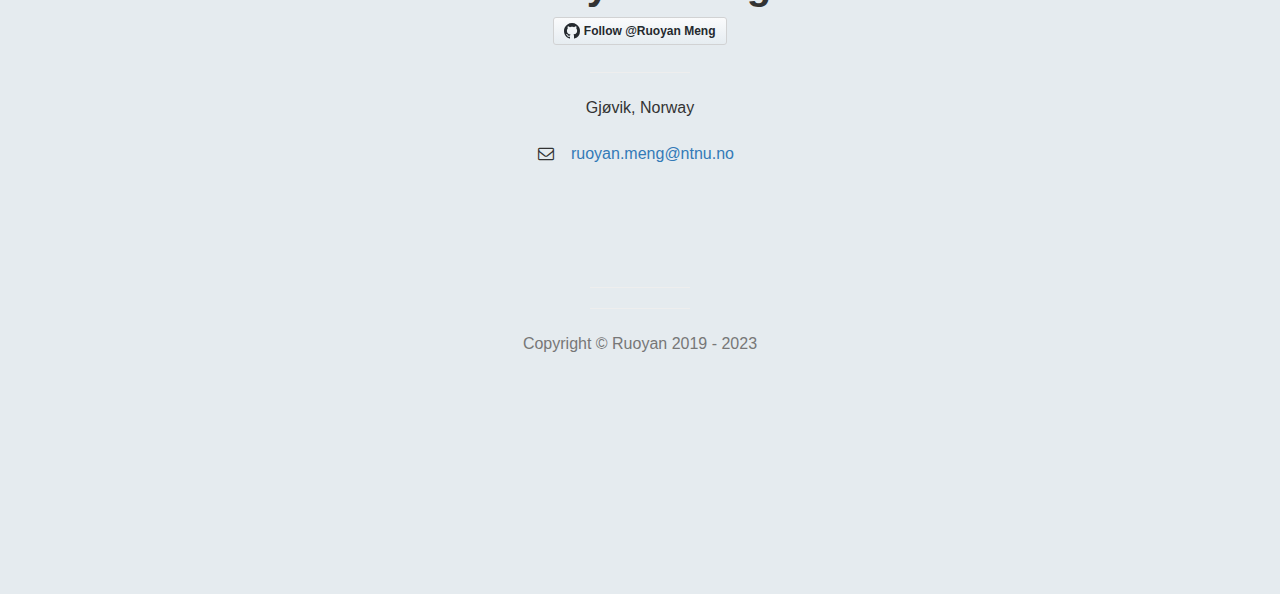
==== commit ff5ed33d: "copyright update" ====
--- a/posts/2020_03_06.html
+++ b/posts/2020_03_06.html
@@ -265,11 +265,11 @@
 
                 <hr class="small">
 
-                <p>Espoo, Finland</p>
+                <p>Gjøvik, Norway</p>
                 <ul class="list-unstyled">
                     <li class="row-email">
                         <i class="fa fa-envelope-o fa-fw"></i>
-                        <a href="mailto:ruoyan.meng@aalto.fi">ruoyan.meng@aalto.fi</a>
+                        <a href="mailto:ruoyan.meng@aalto.fi">ruoyan.meng@ntnu.no</a>
                     </li>
                 </ul>
                 <br>
@@ -287,7 +287,7 @@
                 <hr class="small">
 
                 <hr class="small">
-                <p class="text-muted">Copyright &copy; Ruoyan 2019 - <span id="currentYear">2020</span></p>
+                <p class="text-muted">Copyright &copy; Ruoyan 2019 - <span id="currentYear">2023</span></p>
             </div>
         </div>
         <a id="to-top" href="#top" class="btn btn-dark btn-lg"><i class="fa fa-chevron-up fa-fw fa-1x"></i></a>
